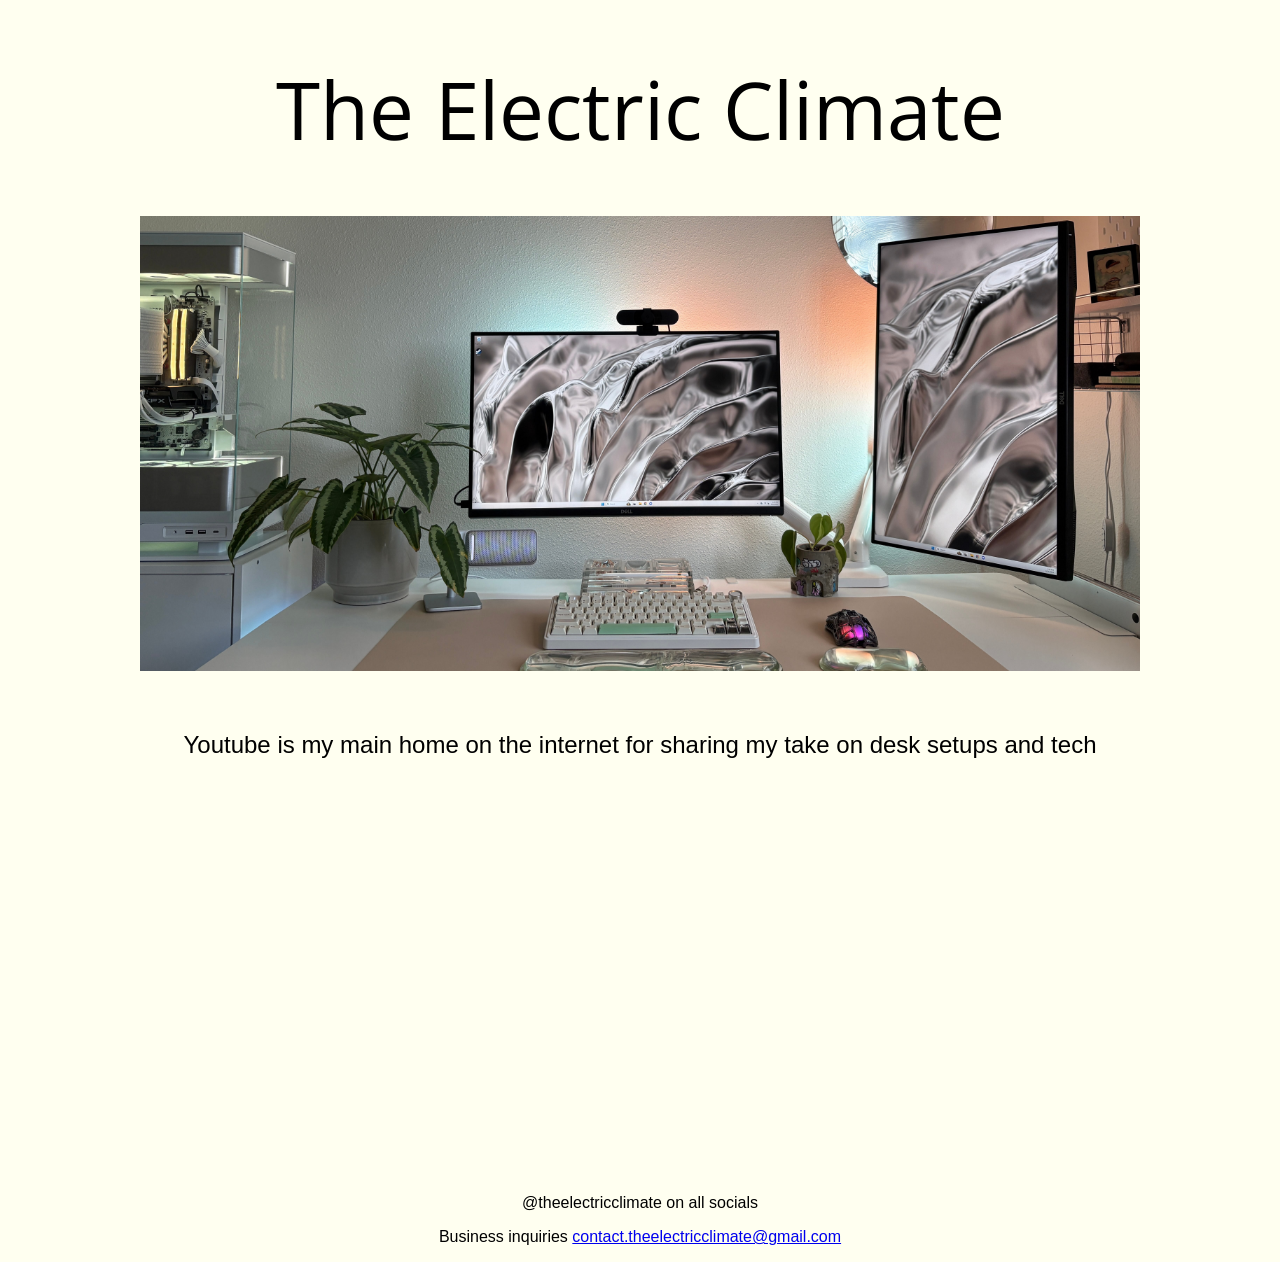
==== index.html @ bd9fee1f "Version 1" ====
<!DOCTYPE html>
<html lang="en">
<head>
    <title>Home page</title>
    <meta charset="UTF-8">
    <meta name="viewport" content="width=device-width, initial-scale=1">
    <link rel="stylesheet" href="styles.css">
    <link rel="preconnect" href="https://fonts.googleapis.com">
    <link rel="preconnect" href="https://fonts.gstatic.com" crossorigin>
    <link href="https://fonts.googleapis.com/css2?family=Open+Sans:ital,wght@0,300..800;1,300..800&display=swap" rel="stylesheet">
</head>

<body>
    <header>
        <h1>The Electric Climate</h1>
    </header>

    <main>
        <section id="page banner">
            <img src="images/DeskBanner.jpg" alt="photo of desk setup" class="page-banner"/>
        </section>
        <section id="YouTube feature" class="main-section-centered">
            <h2>Youtube is my main home on the internet for sharing my take on desk setups and tech</h2>
            <iframe width="560" height="315" src="https://www.youtube.com/embed/evxEgPlKDyg?si=SdYj1RySFVL3CPVT" title="YouTube video player" frameborder="0" allow="accelerometer; autoplay; clipboard-write; encrypted-media; gyroscope; picture-in-picture; web-share" referrerpolicy="strict-origin-when-cross-origin" allowfullscreen></iframe>    
        </section>

    </main>

    <footer>
        <p>@theelectricclimate on all socials</p>
        <p>Business inquiries <a href="mailto:contact.theelectricclimate@gmail.com">contact.theelectricclimate@gmail.com</a></p>
    </footer>
</body>


</html>
---- styles.css ----
.open-sans-<uniquifier> {
  font-family: "Open Sans", sans-serif;
  font-optical-sizing: auto;
  font-weight: <weight>;
  font-style: normal;
  font-variation-settings:
    "wdth" 100;
}

body {
    background-color: #fffff0;
    font-family: Helvetica, sans-serif;
}

h1 {
    text-align: center;
    font-family: "Open Sans", sans-serif;
    font-size: 5em;
    font-weight: normal;
}

h2 {
    text-align: center;
    font-family: Helvetica, sans-serif;
    font-weight: normal;
}

footer {
    text-align: center;
    font-family: Helvetica, sans-serif;
    margin-top: 100px;
}

.main-section-centered {
    display: flex;
    flex-direction: column;
    justify-content: center;
    align-items: center;
    margin-top: 40px;
}


.page-banner {
    display: block;
    margin: 0 auto;
    width: 1000px;
    object-fit: cover;
}
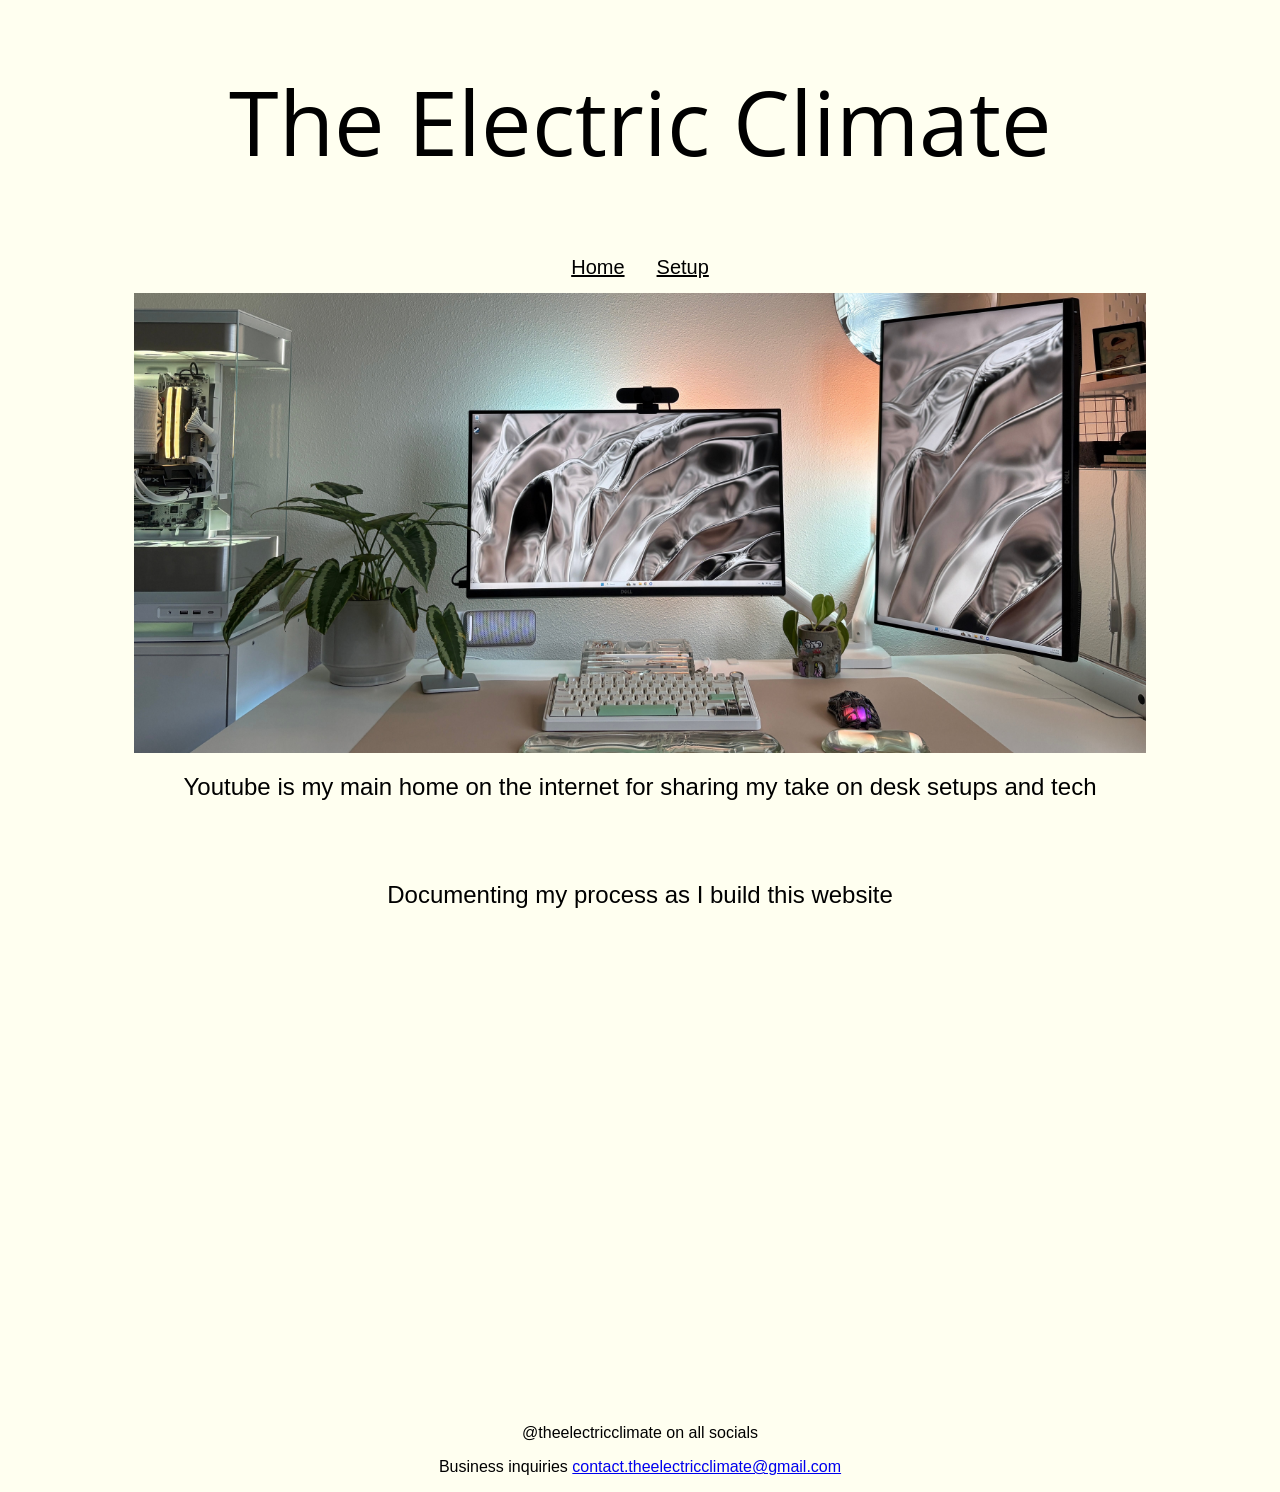
==== commit 3aef137d: "added photo grid and links and mobile responsiveness" ====
--- a/index.html
+++ b/index.html
@@ -8,7 +8,11 @@
     <link rel="preconnect" href="https://fonts.googleapis.com">
     <link rel="preconnect" href="https://fonts.gstatic.com" crossorigin>
     <link href="https://fonts.googleapis.com/css2?family=Open+Sans:ital,wght@0,300..800;1,300..800&display=swap" rel="stylesheet">
-</head>
+    <link rel="apple-touch-icon" sizes="180x180" href="/apple-touch-icon.png">
+    <link rel="icon" type="image/png" sizes="32x32" href="/favicon-32x32.png">
+    <link rel="icon" type="image/png" sizes="16x16" href="/favicon-16x16.png">
+    <link rel="manifest" href="/site.webmanifest">
+    </head>
 
 <body>
     <header>
@@ -16,13 +20,22 @@
     </header>
 
     <main>
+        <div class="navigation">
+            <a class="active" href="index.html">Home</a>
+            <a class="setup" href="setup.html">Setup</a>
+        </div>
         <section id="page banner">
             <img src="images/DeskBanner.jpg" alt="photo of desk setup" class="page-banner"/>
         </section>
-        <section id="YouTube feature" class="main-section-centered">
+        <section>
             <h2>Youtube is my main home on the internet for sharing my take on desk setups and tech</h2>
-            <iframe width="560" height="315" src="https://www.youtube.com/embed/evxEgPlKDyg?si=SdYj1RySFVL3CPVT" title="YouTube video player" frameborder="0" allow="accelerometer; autoplay; clipboard-write; encrypted-media; gyroscope; picture-in-picture; web-share" referrerpolicy="strict-origin-when-cross-origin" allowfullscreen></iframe>    
         </section>
+        <div class="home-page-vid-title">
+            <h2>Documenting my process as I build this website</h2>
+        </div>
+        <div class="youtube-video-centered">
+            <iframe class="video" src="https://www.youtube.com/embed/videoseries?si=54YBorcECHxZarWA&amp;list=PLhvaGxMD6TdMMuJHmAUYJN28GBa1T92Q8" title="YouTube video player" frameborder="0" allow="accelerometer; autoplay; clipboard-write; encrypted-media; gyroscope; picture-in-picture; web-share" referrerpolicy="strict-origin-when-cross-origin" allowfullscreen></iframe>    
+        </div>
 
     </main>
 
--- a/styles.css
+++ b/styles.css
@@ -1,4 +1,3 @@
-
 .open-sans-<uniquifier> {
   font-family: "Open Sans", sans-serif;
   font-optical-sizing: auto;
@@ -16,7 +15,7 @@
 h1 {
     text-align: center;
     font-family: "Open Sans", sans-serif;
-    font-size: 5em;
+    font-size: 7vw;
     font-weight: normal;
 }
 
@@ -26,24 +25,129 @@
     font-weight: normal;
 }
 
+h3 {
+    text-align: center;
+    font-family: Helvetica, sans-serif;
+    font-style: italic;
+    font-weight: normal;
+}
+
 footer {
     text-align: center;
     font-family: Helvetica, sans-serif;
     margin-top: 100px;
 }
 
-.main-section-centered {
-    display: flex;
-    flex-direction: column;
-    justify-content: center;
-    align-items: center;
-    margin-top: 40px;
+.youtube-video-centered {
+    text-align: center;
 }
 
+.video {
+    aspect-ratio: 16 / 9;
+    width: 55% !important;
+}
+
+.home-page-vid-title {
+    margin-top: 80px;
+}
 
 .page-banner {
     display: block;
-    margin: 0 auto;
-    width: 1000px;
-    object-fit: cover;
+    margin-left: auto;
+    margin-right: auto;
+    width: 80%;
+    height: auto;
+}
+
+.navigation {
+    display: flex;
+    justify-content: center;
+}
+
+.navigation a {
+    float: center;
+    color: black;
+    text-align: center;
+    padding: 14px 16px;
+    font-size: 20px
+}
+
+.navigation a:active {
+    background-color: #f7ffcc;
+    color:black;
+}
+
+.gallery-container {
+    text-align: center;
+    margin-top: 60px;
+    margin-bottom: 70px;
+}
+
+div.image-gallery {
+    border: 10px solid #effdd8;
+    border-radius: 8%; 
+}
+
+div.image-gallery:hover {
+    border: 10px solid #e2fac2;
+}
+
+div.image-gallery img {
+    width: 100%;
+    height auto;
+}
+
+div.image-desc {
+    padding: 10px;
+    background-color:#effdd8;
+    text-align: center;
+    font-family: Helvetica, sans-serif;
+}
+
+* {
+    box-sizing: border-box;
+}
+
+.responsive-image-gallery {
+    display: inline-flex;
+    vertical-align: top;
+    width: 24.99999%;
+    padding: 0 5px 10px;
+    box-sizing: border-box;
+}
+
+.image-gallery {
+    display: flex;
+    flex-direction: column;
+    min-height: 100%;
+}
+
+.image-gallery img {
+    width: 100%;
+    display: block;
+}
+
+.image-desc {
+    margin-top: auto;
+    padding: 10px 0 0;
+    text-align: center;
+}
+
+@media only screen and (max-width: 700px) {
+  .responsive-image-gallery {
+    width: 49.99999%;
+    margin: 6px 0;
+  }
+}
+
+@media only screen and (max-width: 500px) {
+  .responsive-image-gallery {
+    width: 100%;
+  }
+}
+
+.clearfix:after {
+  content: "";
+  display: table;
+  clear: both;
 }
